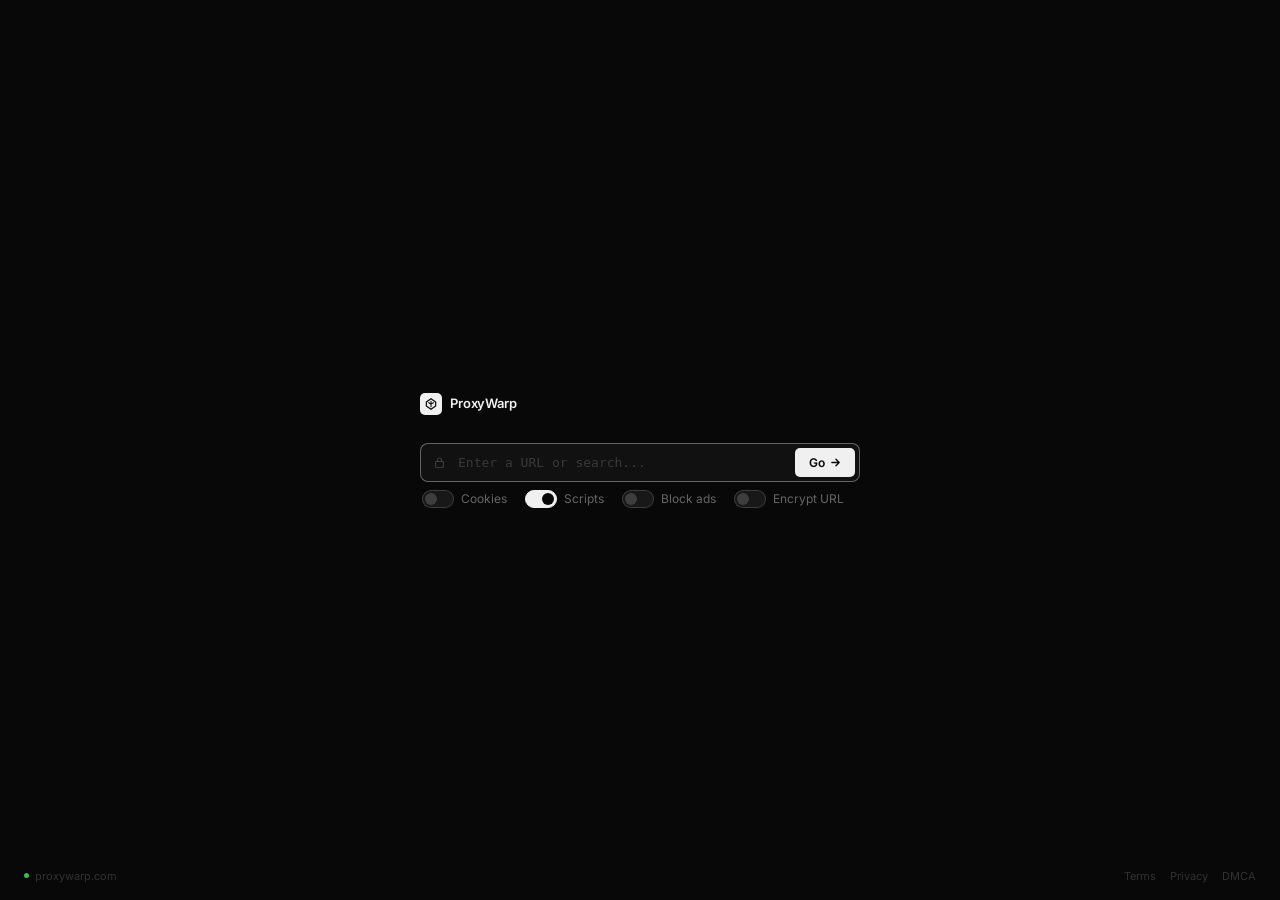
==== index.html @ 5b444678 "initial commit" ====
<!DOCTYPE html>
<html lang="en">
<head>
  <meta charset="UTF-8" />
  <meta name="viewport" content="width=device-width, initial-scale=1.0" />
  <title>ProxyWarp</title>
  <meta name="description" content="Free anonymous web proxy. No logs. Powered by Puter." />
  <link rel="preconnect" href="https://fonts.googleapis.com" />
  <link href="https://fonts.googleapis.com/css2?family=Inter:wght@300;400;500;600&display=swap" rel="stylesheet" />
  <link rel="stylesheet" href="css/style.css" />
</head>
<body class="home">

<main class="home-wrap">

  <div class="home-brand">
    <div class="brand-icon">
      <svg width="12" height="12" viewBox="0 0 18 18" fill="none">
        <path d="M9 1L2 6v6l7 5 7-5V6L9 1z" stroke="currentColor" stroke-width="1.8" stroke-linejoin="round"/>
        <path d="M9 5v8M5.5 7l3.5 2 3.5-2" stroke="currentColor" stroke-width="1.6" stroke-linecap="round" stroke-linejoin="round"/>
      </svg>
    </div>
    ProxyWarp
  </div>

  <form onsubmit="go(event)" class="home-input-group">
    <div class="home-bar">
      <span class="home-bar-icon">
        <svg width="13" height="13" viewBox="0 0 13 13" fill="none">
          <rect x="2.5" y="5.5" width="8" height="6" rx="1" stroke="currentColor" stroke-width="1.2"/>
          <path d="M4.5 5.5V4a2 2 0 014 0v1.5" stroke="currentColor" stroke-width="1.2"/>
        </svg>
      </span>
      <input
        id="url"
        type="text"
        class="home-url"
        placeholder="Enter a URL or search..."
        autocomplete="off"
        spellcheck="false"
        autofocus
      />
      <button type="submit" class="home-go">
        Go
        <svg width="11" height="11" viewBox="0 0 12 12" fill="none">
          <path d="M2 6h8M6.5 2.5L10 6l-3.5 3.5" stroke="currentColor" stroke-width="1.5" stroke-linecap="round" stroke-linejoin="round"/>
        </svg>
      </button>
    </div>

    <div class="home-opts">
      <label class="toggle-wrap">
        <span class="toggle"><input type="checkbox" id="opt-cookies"/><span class="t-track"></span></span>
        Cookies
      </label>
      <label class="toggle-wrap">
        <span class="toggle"><input type="checkbox" id="opt-scripts" checked/><span class="t-track"></span></span>
        Scripts
      </label>
      <label class="toggle-wrap">
        <span class="toggle"><input type="checkbox" id="opt-ads"/><span class="t-track"></span></span>
        Block ads
      </label>
      <label class="toggle-wrap">
        <span class="toggle"><input type="checkbox" id="opt-encode"/><span class="t-track"></span></span>
        Encrypt URL
      </label>
    </div>
  </form>

</main>

<footer class="home-footer">
  <span style="display:flex;align-items:center;gap:6px">
    <span class="dot dot-green"></span>
    <span>proxywarp.com</span>
  </span>
  <div class="links">
    <a href="legal/terms.html">Terms</a>
    <a href="legal/privacy.html">Privacy</a>
    <a href="legal/dmca.html">DMCA</a>
  </div>
</footer>

<script>
  function go(e) {
    e.preventDefault();
    let raw = document.getElementById('url').value.trim();
    if (!raw) return;

    let url;
    const looksLikeUrl = /^https?:\/\//i.test(raw) || /^[\w-]+\.[\w.]+/.test(raw);
    if (looksLikeUrl) {
      if (!/^https?:\/\//i.test(raw)) raw = 'https://' + raw;
      url = raw;
    } else {
      url = 'https://duckduckgo.com/html/?q=' + encodeURIComponent(raw);
    }

    const enc     = document.getElementById('opt-encode').checked;
    const encoded = enc ? btoa(url) : encodeURIComponent(url);
    const p = new URLSearchParams({
      url:     encoded,
      enc:     enc ? '1' : '0',
      cookies: document.getElementById('opt-cookies').checked ? '1' : '0',
      scripts: document.getElementById('opt-scripts').checked ? '1' : '0',
      ads:     document.getElementById('opt-ads').checked     ? '1' : '0',
    });
    window.location.href = 'proxy.html?' + p;
  }
</script>

</body>
</html>
---- css/style.css ----
*, *::before, *::after { box-sizing: border-box; margin: 0; padding: 0; }

:root {
  --bg:         #080808;
  --bg-2:       #111;
  --bg-3:       #181818;
  --border:     rgba(255,255,255,0.07);
  --border-hi:  rgba(255,255,255,0.16);
  --text:       #f0f0f0;
  --text-2:     rgba(240,240,240,0.4);
  --text-3:     rgba(240,240,240,0.18);
  --green:      #3fb950;
  --radius:     5px;
  --font:       'Inter', system-ui, sans-serif;
  --mono:       'JetBrains Mono', ui-monospace, monospace;
}

html { scroll-behavior: smooth; }

body {
  background: var(--bg);
  color: var(--text);
  font-family: var(--font);
  font-size: 13px;
  line-height: 1.5;
  -webkit-font-smoothing: antialiased;
}

a { color: inherit; text-decoration: none; }

::-webkit-scrollbar { width: 4px; }
::-webkit-scrollbar-track { background: transparent; }
::-webkit-scrollbar-thumb { background: var(--border-hi); border-radius: 2px; }

/* ────────────────────────────────────────────────
   HOME
───────────────────────────────────────────────── */
body.home {
  height: 100vh;
  display: flex;
  flex-direction: column;
  align-items: center;
  justify-content: center;
}

.home-wrap {
  width: 100%;
  max-width: 480px;
  padding: 0 20px;
  display: flex;
  flex-direction: column;
  gap: 28px;
}

.home-brand {
  display: flex;
  align-items: center;
  gap: 8px;
  font-size: 13px;
  font-weight: 600;
  letter-spacing: -0.01em;
}

.brand-icon {
  width: 22px;
  height: 22px;
  background: var(--text);
  border-radius: 5px;
  display: flex;
  align-items: center;
  justify-content: center;
}

.brand-icon svg { color: #080808; }

.home-input-group {
  display: flex;
  flex-direction: column;
  gap: 8px;
}

.home-bar {
  display: flex;
  align-items: center;
  gap: 0;
  background: var(--bg-2);
  border: 1px solid var(--border-hi);
  border-radius: 8px;
  overflow: hidden;
  transition: border-color 0.15s;
}

.home-bar:focus-within { border-color: rgba(255,255,255,0.35); }

.home-bar-icon {
  padding: 0 12px;
  color: var(--text-3);
  display: flex;
  align-items: center;
  flex-shrink: 0;
}

.home-url {
  flex: 1;
  background: none;
  border: none;
  outline: none;
  color: var(--text);
  font-size: 13px;
  font-family: var(--mono);
  padding: 11px 0;
  min-width: 0;
}

.home-url::placeholder { color: var(--text-3); }

.home-go {
  margin: 4px;
  padding: 7px 14px;
  background: var(--text);
  color: #080808;
  border: none;
  border-radius: 5px;
  font-size: 12px;
  font-weight: 600;
  font-family: var(--font);
  cursor: pointer;
  display: flex;
  align-items: center;
  gap: 5px;
  flex-shrink: 0;
  transition: opacity 0.15s;
}

.home-go:hover { opacity: 0.85; }

.home-opts {
  display: flex;
  gap: 18px;
  flex-wrap: wrap;
  padding: 0 2px;
}

.home-footer {
  position: fixed;
  bottom: 0; left: 0; right: 0;
  padding: 16px 24px;
  display: flex;
  justify-content: space-between;
  align-items: center;
  flex-wrap: wrap;
  gap: 8px;
}

.home-footer span,
.home-footer a {
  font-size: 11px;
  color: var(--text-3);
  transition: color 0.15s;
}

.home-footer a:hover { color: var(--text-2); }
.home-footer .links { display: flex; gap: 14px; }

/* ────────────────────────────────────────────────
   PROXY PAGE
───────────────────────────────────────────────── */
body.proxy-page {
  height: 100vh;
  display: flex;
  flex-direction: column;
  overflow: hidden;
}

/* Chrome bar */
.chrome {
  height: 42px;
  display: flex;
  align-items: center;
  gap: 6px;
  padding: 0 8px;
  background: var(--bg-2);
  border-bottom: 1px solid var(--border);
  flex-shrink: 0;
  z-index: 50;
}

.chrome-brand {
  display: flex;
  align-items: center;
  gap: 6px;
  font-size: 11px;
  font-weight: 600;
  color: var(--text-3);
  text-decoration: none;
  padding: 0 4px;
  flex-shrink: 0;
  transition: color 0.15s;
}

.chrome-brand:hover { color: var(--text-2); }

.chrome-divider {
  width: 1px;
  height: 18px;
  background: var(--border);
  flex-shrink: 0;
}

/* Nav buttons */
.nav-btns { display: flex; gap: 1px; flex-shrink: 0; }

.nb {
  width: 28px;
  height: 28px;
  border: none;
  background: transparent;
  border-radius: 4px;
  color: var(--text-2);
  cursor: pointer;
  display: flex;
  align-items: center;
  justify-content: center;
  transition: all 0.12s;
}

.nb:hover:not(:disabled) { background: var(--bg-3); color: var(--text); }
.nb:disabled { opacity: 0.2; cursor: not-allowed; }

/* Address bar */
.addr {
  flex: 1;
  min-width: 0;
  display: flex;
  align-items: center;
  gap: 6px;
  height: 28px;
  background: var(--bg-3);
  border: 1px solid var(--border);
  border-radius: var(--radius);
  padding: 0 8px;
  transition: border-color 0.12s;
}

.addr:focus-within { border-color: var(--border-hi); }

.addr-lock { color: var(--text-3); display: flex; align-items: center; flex-shrink: 0; }

.addr-input {
  flex: 1;
  background: none;
  border: none;
  outline: none;
  color: var(--text);
  font-size: 12px;
  font-family: var(--mono);
  min-width: 0;
}

.addr-input::placeholder { color: var(--text-3); }

.addr-go {
  background: none;
  border: none;
  color: var(--text-2);
  cursor: pointer;
  padding: 2px 4px;
  border-radius: 3px;
  display: flex;
  align-items: center;
  transition: all 0.12s;
  flex-shrink: 0;
}

.addr-go:hover { background: var(--border-hi); color: var(--text); }

/* Right controls */
.chrome-right { display: flex; align-items: center; gap: 4px; flex-shrink: 0; }

.new-tab-btn {
  width: 28px;
  height: 28px;
  border: 1px solid var(--border);
  background: transparent;
  border-radius: 4px;
  color: var(--text-2);
  cursor: pointer;
  display: flex;
  align-items: center;
  justify-content: center;
  transition: all 0.12s;
}

.new-tab-btn:hover { background: var(--bg-3); color: var(--text); border-color: var(--border-hi); }

.opts-toggle {
  display: flex;
  align-items: center;
  gap: 5px;
  height: 28px;
  padding: 0 10px;
  background: transparent;
  border: 1px solid var(--border);
  border-radius: var(--radius);
  color: var(--text-2);
  font-size: 11px;
  font-family: var(--font);
  cursor: pointer;
  transition: all 0.12s;
}

.opts-toggle:hover { background: var(--bg-3); color: var(--text); border-color: var(--border-hi); }

.status-pill {
  display: flex;
  align-items: center;
  gap: 5px;
  font-size: 11px;
  color: var(--text-3);
  padding: 0 4px;
}

/* Options drawer */
.opts-drawer {
  display: none;
  flex-shrink: 0;
  padding: 10px 14px;
  background: var(--bg-2);
  border-bottom: 1px solid var(--border);
  gap: 24px;
  flex-wrap: wrap;
}

.opts-drawer.open { display: flex; }

.opts-group { display: flex; flex-direction: column; gap: 7px; }

.opts-label {
  font-size: 10px;
  text-transform: uppercase;
  letter-spacing: 0.07em;
  color: var(--text-3);
  margin-bottom: 1px;
}

.opts-action {
  background: var(--bg-3);
  border: 1px solid var(--border);
  border-radius: var(--radius);
  color: var(--text-2);
  font-size: 11px;
  font-family: var(--font);
  padding: 5px 10px;
  cursor: pointer;
  text-align: left;
  transition: all 0.12s;
  width: 100%;
}

.opts-action:hover { color: var(--text); border-color: var(--border-hi); }

/* Main content area */
.proxy-main { flex: 1; position: relative; overflow: hidden; }

.proxy-frame {
  width: 100%;
  height: 100%;
  border: none;
  background: #fff;
  display: none;
}

/* ────────────────────────────────────────────────
   NEW TAB / SEARCH PAGE
───────────────────────────────────────────────── */
.newtab {
  position: absolute;
  inset: 0;
  display: flex;
  flex-direction: column;
  align-items: center;
  justify-content: center;
  background: var(--bg);
  gap: 0;
  padding: 0 20px;
}

.newtab-time {
  font-size: 56px;
  font-weight: 300;
  letter-spacing: -0.03em;
  color: var(--text);
  line-height: 1;
  margin-bottom: 4px;
  font-variant-numeric: tabular-nums;
}

.newtab-date {
  font-size: 13px;
  color: var(--text-3);
  margin-bottom: 40px;
}

.newtab-search {
  width: 100%;
  max-width: 480px;
  display: flex;
  align-items: center;
  gap: 0;
  background: var(--bg-2);
  border: 1px solid var(--border-hi);
  border-radius: 8px;
  overflow: hidden;
  transition: border-color 0.15s;
  margin-bottom: 16px;
}

.newtab-search:focus-within { border-color: rgba(255,255,255,0.3); }

.newtab-search-icon {
  padding: 0 12px;
  color: var(--text-3);
  display: flex;
  align-items: center;
  flex-shrink: 0;
}

.newtab-input {
  flex: 1;
  background: none;
  border: none;
  outline: none;
  color: var(--text);
  font-size: 13px;
  font-family: var(--font);
  padding: 12px 0;
  min-width: 0;
}

.newtab-input::placeholder { color: var(--text-3); }

.newtab-go {
  margin: 4px;
  padding: 7px 14px;
  background: var(--text);
  color: #080808;
  border: none;
  border-radius: 4px;
  font-size: 11px;
  font-weight: 600;
  font-family: var(--font);
  cursor: pointer;
  display: flex;
  align-items: center;
  gap: 5px;
  flex-shrink: 0;
  transition: opacity 0.15s;
}

.newtab-go:hover { opacity: 0.85; }

.newtab-quick {
  display: flex;
  gap: 6px;
  flex-wrap: wrap;
  justify-content: center;
  max-width: 480px;
  margin-bottom: 48px;
}

.nq-btn {
  padding: 5px 12px;
  background: transparent;
  border: 1px solid var(--border);
  border-radius: var(--radius);
  color: var(--text-2);
  font-size: 12px;
  font-family: var(--font);
  cursor: pointer;
  transition: all 0.12s;
}

.nq-btn:hover { background: var(--bg-2); border-color: var(--border-hi); color: var(--text); }

.newtab-footer {
  font-size: 11px;
  color: var(--text-3);
  display: flex;
  align-items: center;
  gap: 10px;
}

.newtab-sep { color: var(--border-hi); }

/* Overlays */
.overlay {
  position: absolute;
  inset: 0;
  background: var(--bg);
  display: flex;
  flex-direction: column;
  align-items: center;
  justify-content: center;
  gap: 10px;
  z-index: 10;
}

.spinner {
  width: 18px; height: 18px;
  border: 1.5px solid var(--border-hi);
  border-top-color: var(--text-2);
  border-radius: 50%;
  animation: spin 0.65s linear infinite;
}

@keyframes spin { to { transform: rotate(360deg); } }

.load-text { font-size: 12px; color: var(--text-2); }
.load-sub  { font-size: 11px; color: var(--text-3); }

.err-title  { font-size: 14px; font-weight: 600; }
.err-msg    { font-size: 12px; color: var(--text-2); max-width: 360px; text-align: center; }
.err-btns   { display: flex; gap: 8px; margin-top: 4px; }

/* Status bar */
.status-bar {
  height: 22px;
  display: flex;
  align-items: center;
  justify-content: space-between;
  padding: 0 12px;
  background: var(--bg-2);
  border-top: 1px solid var(--border);
  flex-shrink: 0;
}

.sb-l, .sb-r {
  display: flex;
  align-items: center;
  gap: 10px;
  font-size: 10px;
  color: var(--text-3);
}

.sb-puter {
  display: flex;
  align-items: center;
  gap: 4px;
}

/* Progress bar */
.progress {
  position: fixed;
  top: 0; left: 0;
  height: 1px;
  background: var(--text-2);
  z-index: 999;
  pointer-events: none;
  transition: width 0.2s ease;
  border-radius: 0 1px 1px 0;
}

/* ────────────────────────────────────────────────
   SHARED COMPONENTS
───────────────────────────────────────────────── */

/* Toggle */
.toggle-wrap {
  display: flex;
  align-items: center;
  gap: 7px;
  cursor: pointer;
  color: var(--text-2);
  font-size: 12px;
  user-select: none;
}

.toggle-wrap:hover { color: var(--text); }

.toggle { position: relative; width: 32px; height: 18px; flex-shrink: 0; }
.toggle input { opacity: 0; width: 0; height: 0; position: absolute; }

.t-track {
  position: absolute;
  inset: 0;
  background: var(--bg-3);
  border: 1px solid var(--border-hi);
  border-radius: 18px;
  transition: 0.18s;
  cursor: pointer;
}

.t-track::after {
  content: '';
  position: absolute;
  width: 12px; height: 12px;
  left: 2px; top: 2px;
  background: var(--text-3);
  border-radius: 50%;
  transition: 0.18s;
}

.toggle input:checked + .t-track {
  background: var(--text);
  border-color: var(--text);
}

.toggle input:checked + .t-track::after {
  transform: translateX(14px);
  background: #080808;
}

/* Status dot */
.dot {
  width: 5px; height: 5px;
  border-radius: 50%;
  display: inline-block;
  flex-shrink: 0;
}
.dot-green { background: var(--green); }
.dot-dim   { background: var(--text-3); }

/* Buttons */
.btn {
  display: inline-flex;
  align-items: center;
  gap: 5px;
  padding: 6px 12px;
  font-size: 12px;
  font-weight: 500;
  font-family: var(--font);
  border-radius: var(--radius);
  border: 1px solid var(--border);
  background: var(--bg-3);
  color: var(--text-2);
  cursor: pointer;
  transition: all 0.12s;
  white-space: nowrap;
}

.btn:hover { color: var(--text); border-color: var(--border-hi); }

.btn-solid {
  background: var(--text);
  color: #080808;
  border-color: var(--text);
}

.btn-solid:hover { opacity: 0.85; color: #080808; }

/* ────────────────────────────────────────────────
   LEGAL
───────────────────────────────────────────────── */
body.legal-page { background: var(--bg); }

.legal-nav {
  position: fixed;
  top: 0; left: 0; right: 0;
  height: 44px;
  display: flex;
  align-items: center;
  justify-content: space-between;
  padding: 0 20px;
  background: rgba(8,8,8,0.92);
  backdrop-filter: blur(10px);
  border-bottom: 1px solid var(--border);
  z-index: 100;
}

.legal-nav-brand {
  display: flex;
  align-items: center;
  gap: 7px;
  font-size: 12px;
  font-weight: 600;
  color: var(--text);
}

.legal-nav-links { display: flex; gap: 2px; }
.legal-nav-links a {
  font-size: 12px;
  color: var(--text-2);
  padding: 4px 10px;
  border-radius: var(--radius);
  transition: all 0.12s;
}
.legal-nav-links a:hover { color: var(--text); background: var(--bg-3); }

.legal-body {
  max-width: 640px;
  margin: 0 auto;
  padding: 80px 24px 60px;
}

.legal-body h1 { font-size: 20px; font-weight: 700; margin-bottom: 4px; }
.legal-meta { font-size: 11px; color: var(--text-3); margin-bottom: 32px; }
.legal-note {
  background: var(--bg-2);
  border: 1px solid var(--border);
  border-radius: var(--radius);
  padding: 12px 14px;
  margin-bottom: 28px;
}
.legal-note p { font-size: 12px; color: var(--text-2); }
.legal-body h2 { font-size: 12px; font-weight: 600; text-transform: uppercase; letter-spacing: 0.06em; color: var(--text-3); margin: 24px 0 8px; }
.legal-body p, .legal-body li { font-size: 13px; color: var(--text-2); line-height: 1.7; margin-bottom: 6px; }
.legal-body ul, .legal-body ol { padding-left: 18px; margin-bottom: 8px; }
.legal-body li { margin-bottom: 3px; }
.legal-body a { color: var(--text); text-decoration: underline; text-underline-offset: 2px; opacity: 0.7; }
.legal-body a:hover { opacity: 1; }
code { font-family: var(--mono); font-size: 11px; background: var(--bg-3); padding: 1px 5px; border-radius: 3px; color: var(--text-2); }

.legal-footer {
  border-top: 1px solid var(--border);
  padding: 16px 24px;
  display: flex;
  justify-content: space-between;
  align-items: center;
  flex-wrap: wrap;
  gap: 10px;
}
.legal-footer span, .legal-footer a { font-size: 11px; color: var(--text-3); }
.legal-footer a:hover { color: var(--text-2); }
.legal-footer .flinks { display: flex; gap: 14px; }

@media (max-width: 480px) {
  .newtab-time { font-size: 40px; }
  .chrome-brand { display: none; }
  .chrome-divider { display: none; }
  .status-bar .sb-r { display: none; }
  .opts-toggle span { display: none; }
}
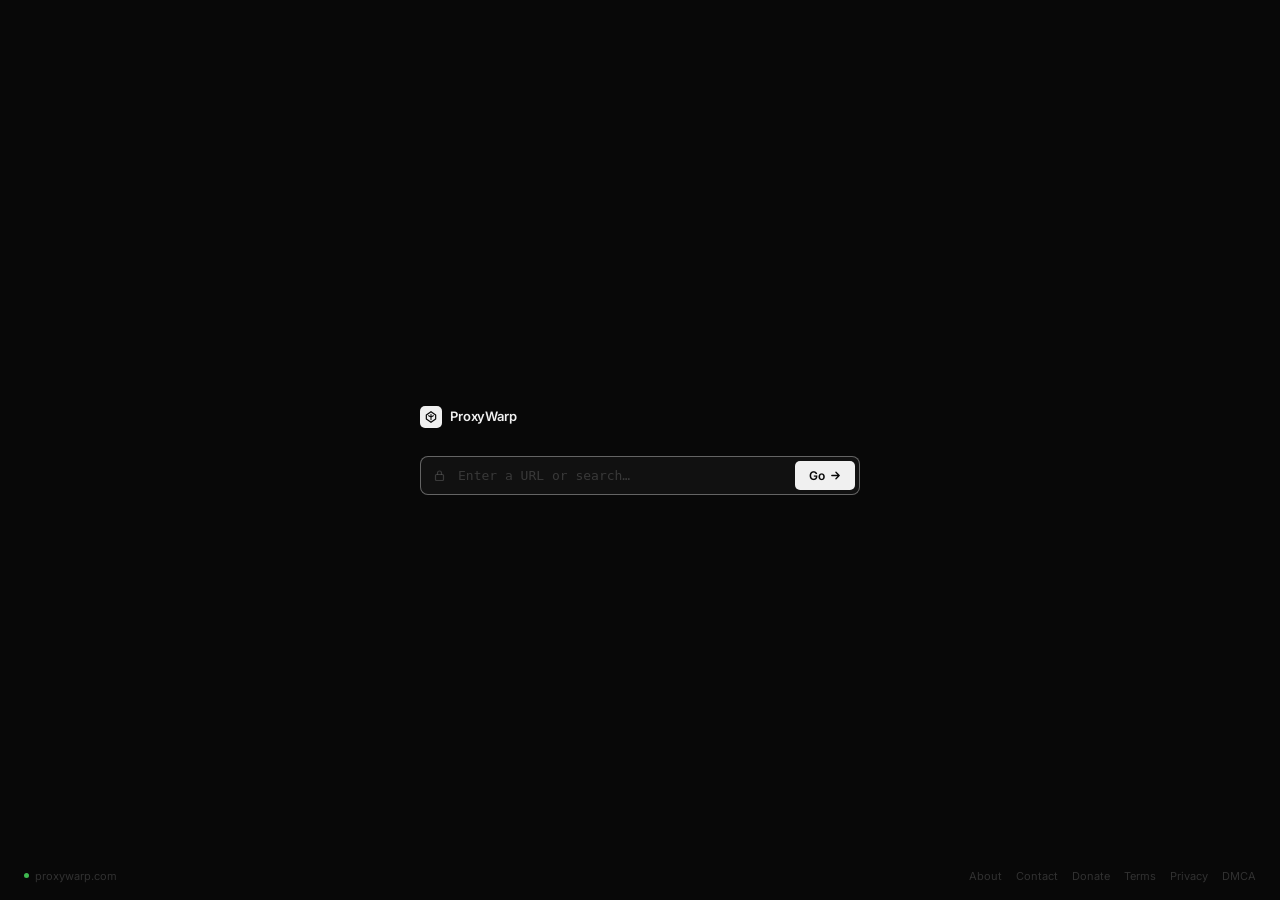
==== commit e621ba37: "Add About/Contact/Donate pages, redesign proxy loader, replace all emojis with SVGs - Add about.html" ====
--- a/index.html
+++ b/index.html
@@ -4,7 +4,8 @@
   <meta charset="UTF-8" />
   <meta name="viewport" content="width=device-width, initial-scale=1.0" />
   <title>ProxyWarp</title>
-  <meta name="description" content="Free anonymous web proxy. No logs. Powered by Puter." />
+  <meta name="description" content="Free anonymous web proxy. No logs." />
+  <link rel="icon" type="image/svg+xml" href="favicon.svg" />
   <link rel="preconnect" href="https://fonts.googleapis.com" />
   <link href="https://fonts.googleapis.com/css2?family=Inter:wght@300;400;500;600&display=swap" rel="stylesheet" />
   <link rel="stylesheet" href="css/style.css" />
@@ -23,7 +24,7 @@
     ProxyWarp
   </div>
 
-  <form onsubmit="go(event)" class="home-input-group">
+  <form id="main-form" class="home-input-group">
     <div class="home-bar">
       <span class="home-bar-icon">
         <svg width="13" height="13" viewBox="0 0 13 13" fill="none">
@@ -35,7 +36,7 @@
         id="url"
         type="text"
         class="home-url"
-        placeholder="Enter a URL or search..."
+        placeholder="Enter a URL or search…"
         autocomplete="off"
         spellcheck="false"
         autofocus
@@ -47,25 +48,6 @@
         </svg>
       </button>
     </div>
-
-    <div class="home-opts">
-      <label class="toggle-wrap">
-        <span class="toggle"><input type="checkbox" id="opt-cookies"/><span class="t-track"></span></span>
-        Cookies
-      </label>
-      <label class="toggle-wrap">
-        <span class="toggle"><input type="checkbox" id="opt-scripts" checked/><span class="t-track"></span></span>
-        Scripts
-      </label>
-      <label class="toggle-wrap">
-        <span class="toggle"><input type="checkbox" id="opt-ads"/><span class="t-track"></span></span>
-        Block ads
-      </label>
-      <label class="toggle-wrap">
-        <span class="toggle"><input type="checkbox" id="opt-encode"/><span class="t-track"></span></span>
-        Encrypt URL
-      </label>
-    </div>
   </form>
 
 </main>
@@ -76,6 +58,9 @@
     <span>proxywarp.com</span>
   </span>
   <div class="links">
+    <a href="about.html">About</a>
+    <a href="contact.html">Contact</a>
+    <a href="donate.html">Donate</a>
     <a href="legal/terms.html">Terms</a>
     <a href="legal/privacy.html">Privacy</a>
     <a href="legal/dmca.html">DMCA</a>
@@ -83,31 +68,16 @@
 </footer>
 
 <script>
-  function go(e) {
-    e.preventDefault();
-    let raw = document.getElementById('url').value.trim();
-    if (!raw) return;
-
-    let url;
-    const looksLikeUrl = /^https?:\/\//i.test(raw) || /^[\w-]+\.[\w.]+/.test(raw);
-    if (looksLikeUrl) {
-      if (!/^https?:\/\//i.test(raw)) raw = 'https://' + raw;
-      url = raw;
-    } else {
-      url = 'https://duckduckgo.com/html/?q=' + encodeURIComponent(raw);
-    }
-
-    const enc     = document.getElementById('opt-encode').checked;
-    const encoded = enc ? btoa(url) : encodeURIComponent(url);
-    const p = new URLSearchParams({
-      url:     encoded,
-      enc:     enc ? '1' : '0',
-      cookies: document.getElementById('opt-cookies').checked ? '1' : '0',
-      scripts: document.getElementById('opt-scripts').checked ? '1' : '0',
-      ads:     document.getElementById('opt-ads').checked     ? '1' : '0',
-    });
-    window.location.href = 'proxy.html?' + p;
+document.getElementById('main-form').addEventListener('submit', function(e) {
+  e.preventDefault();
+  var raw = document.getElementById('url').value.trim();
+  if (!raw) return;
+  if (!/^https?:\/\//i.test(raw)) {
+    if (/^[\w-]+\.[\w.]+/.test(raw)) raw = 'https://' + raw;
+    else raw = 'https://duckduckgo.com/html/?q=' + encodeURIComponent(raw);
   }
+  window.location.href = 'proxy.html?url=' + encodeURIComponent(raw);
+});
 </script>
 
 </body>
